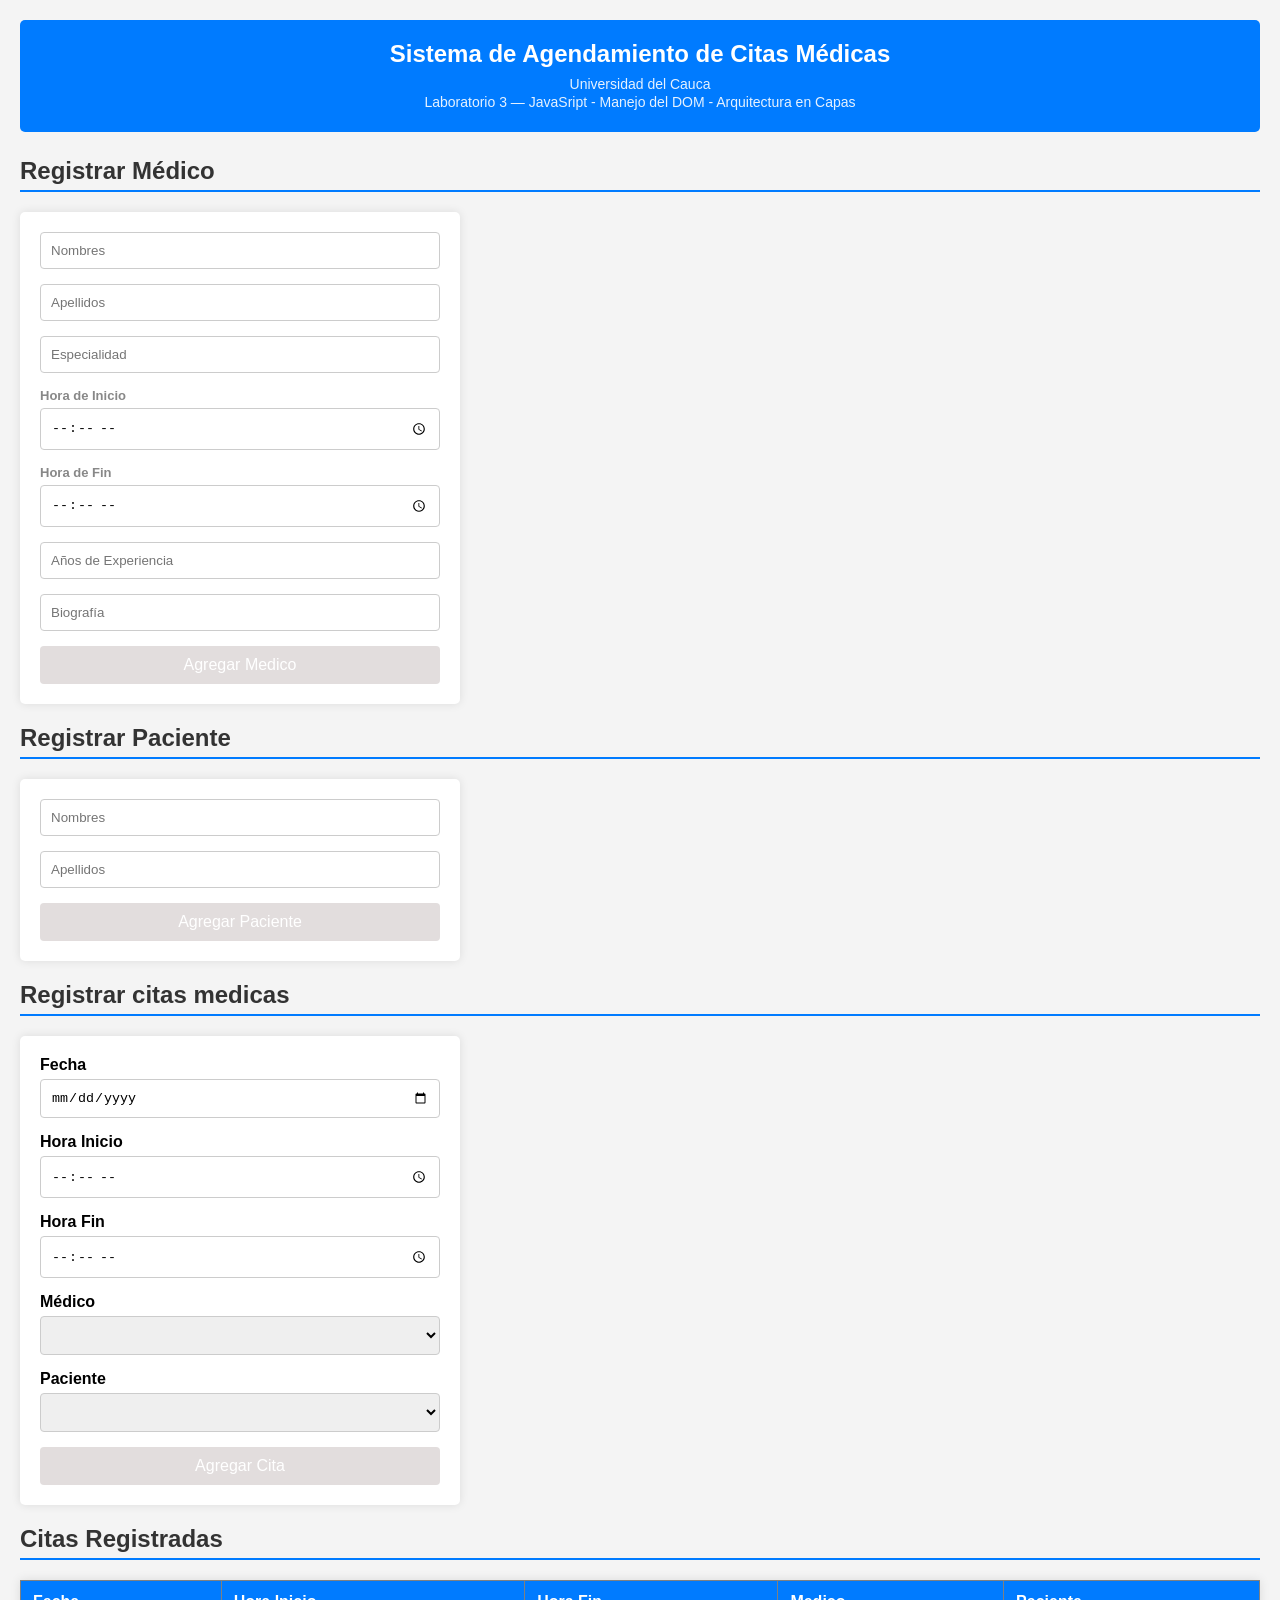
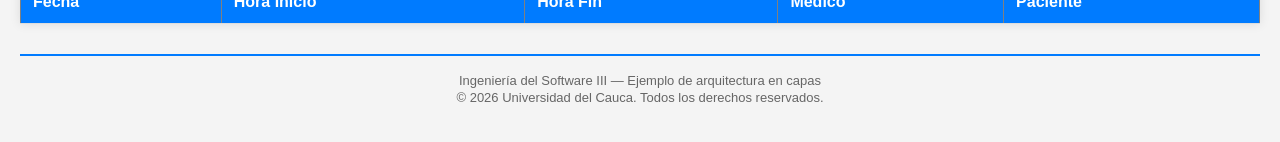
==== index.html @ a494e7c1 "prueba nuevo enrutamiento" ====
<!DOCTYPE html>
<html lang="es">

<head>
  <meta charset="UTF-8">
  <title>Agendamiento de citas médicas</title>
  <link rel="stylesheet" href="capaDePresentacion/css/estilos.css">
</head>

<body>
  <div id="notificaciones" class="notificaciones-contenedor"></div>

  <header class="header-academico">
    <h1>Sistema de Agendamiento de Citas Médicas</h1>
    <p>Universidad del Cauca</p>
    <p>Laboratorio 3 — JavaSript - Manejo del DOM - Arquitectura en Capas</p>
  </header>

  <h2>Registrar Médico</h2>
  <form id="formMedico">
    <input type="text" id="nombresMedico" placeholder="Nombres" required>
    <input type="text" id="apellidosMedico" placeholder="Apellidos" required>
    <input type="text" id="especialidadMedico" placeholder="Especialidad" required>
    <label id="horaInicioLabel">Hora de Inicio</label> <!-- Se mete label pq el placeholder no se ve con el input type="time" -->
    <input type="time" id="horarioAtencionInicio" placeholder="Hora de Inicio" required>
    <label id="horaFinLabel">Hora de Fin</label>
    <input type="time" id="horarioAtencionFin" placeholder="Hora de Fin" required>
    <input type="number" min='0' step='1' id="aniosExperienciaMedico" placeholder="Años de Experiencia" required>
    <!-- Ese min y step es para evitar numeros negativos jasjas-->
    <input type="text" id="biografiaMedico" placeholder="Biografía" required>
    <button type="submit" id="btnAgregarMedico" disabled>Agregar Medico</button>
  </form>

  <h2>Registrar Paciente</h2>
  <form id="formPaciente">
    <input type="text" id="nombresPaciente" placeholder="Nombres" required>
    <input type="text" id="apellidosPaciente" placeholder="Apellidos" required>
    <button type="submit" id="btnAgregarPaciente" disabled>Agregar Paciente</button>
  </form>

  <h2>Registrar citas medicas</h2>
  <form id="formCitas">
    
    <label for="fecha">Fecha</label>
    <input type="date" id="fecha" required>

    <label for="horaInicio">Hora Inicio</label>
    <input type="time" id="horaInicio" required>

    <label for="horaFin">Hora Fin</label>
    <input type="time" id="horaFin" required>

    <label for="medicoSelect">Médico</label>
    <select id="medicoSelect" required></select>

    <label for="pacienteSelect">Paciente</label>
    <select id="pacienteSelect" required></select>
    <button type="submit" id="btnAgregarCita" disabled>Agregar Cita</button>
  </form>

  <h2>Citas Registradas</h2>
  <table border="1">
    <thead>
      <tr>        
        <th>Fecha</th>
        <th>Hora Inicio</th>
        <th>Hora Fin</th>        
        <th>Medico</th>
        <th>Paciente</th>
      </tr>
    </thead>
    <tbody id="tablaCitas"></tbody>
  </table>

  <footer class="footer-academico">
    <p>Ingeniería del Software III — Ejemplo de arquitectura en capas</p>
    <p>&copy; 2026 Universidad del Cauca. Todos los derechos reservados.</p>
  </footer>

  <!-- Archivos JS -->
  <!-- 1. Entidades -->
  <script src="capaDeAccesoADatos/entitys/Medico.js"></script>
  <script src="capaDeAccesoADatos/entitys/Paciente.js"></script>
  <script src="capaDeAccesoADatos/entitys/Cita.js"></script>

  <!-- 2. Repositorios -->
  <script src="capaDeAccesoADatos/repositorios/MedicoRepository.js"></script>
  <script src="capaDeAccesoADatos/repositorios/PacienteRepository.js"></script>
  <script src="capaDeAccesoADatos/repositorios/CitaRepository.js"></script>

  <!-- 3. Fachadas -->
  <script src="fachadaServices/gestionarMedicosServices.js"></script>
  <script src="fachadaServices/gestionarPacientesServices.js"></script>
  <script src="fachadaServices/gestionarCitasServices.js"></script>

  <!-- 4. Vista (estos sí están en la misma carpeta que index.html) -->
  <script src="notificaciones.js"></script>
  <script src="logicaMedico.js"></script>
  <script src="logicaPaciente.js"></script>
  <script src="logicaCita.js"></script>


</body>
</html>
---- capaDePresentacion/css/estilos.css ----
body {
    font-family: Arial, sans-serif;
    margin: 20px;
    background-color: #f4f4f4;
}
/* Estilito para que pareza un placeholder jasjas */
#horaInicioLabel, #horaFinLabel {
      color: #888888;
  font-family: Arial, sans-serif;
  font-size: 13px;
  opacity: 1;
}

h2 {
    color: #333;
    border-bottom: 2px solid #007bff;
    padding-bottom: 5px;
}

/* Encabezado académico */
.header-academico {
    background-color: #007bff;
    color: #fff;
    padding: 20px;
    margin-bottom: 25px;
    border-radius: 5px;
    text-align: center;
}

.header-academico h1 {
    margin: 0 0 8px;
    font-size: 24px;
}

.header-academico p {
    margin: 2px 0;
    font-size: 14px;
    opacity: 0.9;
}

/* Pie de página académico */
.footer-academico {
    margin-top: 30px;
    padding: 15px;
    text-align: center;
    color: #666;
    font-size: 13px;
    border-top: 2px solid #007bff;
}

.footer-academico p {
    margin: 2px 0;
}

/* Estilos para los formularios */
form {
    background: #fff;
    padding: 20px;
    margin-bottom: 20px;
    border-radius: 5px;
    box-shadow: 0 0 10px rgba(0, 0, 0, 0.1);
    max-width: 400px;
}

label {
    font-family: Arial, sans-serif;
    display: block;
    margin-bottom: 5px;
    font-weight: bold;
}

input[type="text"],
input[type="date"],
input[type="time"],
input[type="number"],/* Se mete este para que tambien quede alineado con el formulario porque no incluia el number */
select {
    width: 100%;
    padding: 10px;
    margin-bottom: 15px;
    border: 1px solid #ccc;
    border-radius: 4px;
    box-sizing: border-box; /* Ensures padding doesn't affect width */
}

button {
    width: 100%;
    padding: 10px;
    background-color: #28a745;
    color: white;
    border: none;
    border-radius: 4px;
    cursor: pointer;
    font-size: 16px;
}

button:hover {
    background-color: #218838;
}

button:disabled {
    background-color: #e2dddd;
    cursor: not-allowed;
}

/* Estilos para la tabla */
table {
    width: 100%;
    border-collapse: collapse;
    margin-top: 20px;
    background: #fff;
    box-shadow: 0 0 10px rgba(0, 0, 0, 0.1);
}

table th, table td {
    padding: 12px;
    text-align: left;
    border-bottom: 1px solid #ddd;
}

table th {
    background-color: #007bff;
    color: white;
}

table tr:hover {
    background-color: #f1f1f1;
}

/* Notificaciones tipo "toast" */
.notificaciones-contenedor {
    position: fixed;
    top: 20px;
    right: 20px;
    display: flex;
    flex-direction: column;
    gap: 10px;
    z-index: 1000;
}

.notificacion {
    min-width: 220px;
    padding: 12px 16px;
    border-radius: 4px;
    color: #fff;
    box-shadow: 0 2px 8px rgba(0, 0, 0, 0.2);
    animation: aparecer 0.3s ease-out;
}

.notificacion-exito {
    background-color: #28a745;
}

.notificacion-error {
    background-color: #dc3545;
}

@keyframes aparecer {
    from { opacity: 0; transform: translateX(20px); }
    to { opacity: 1; transform: translateX(0); }
}
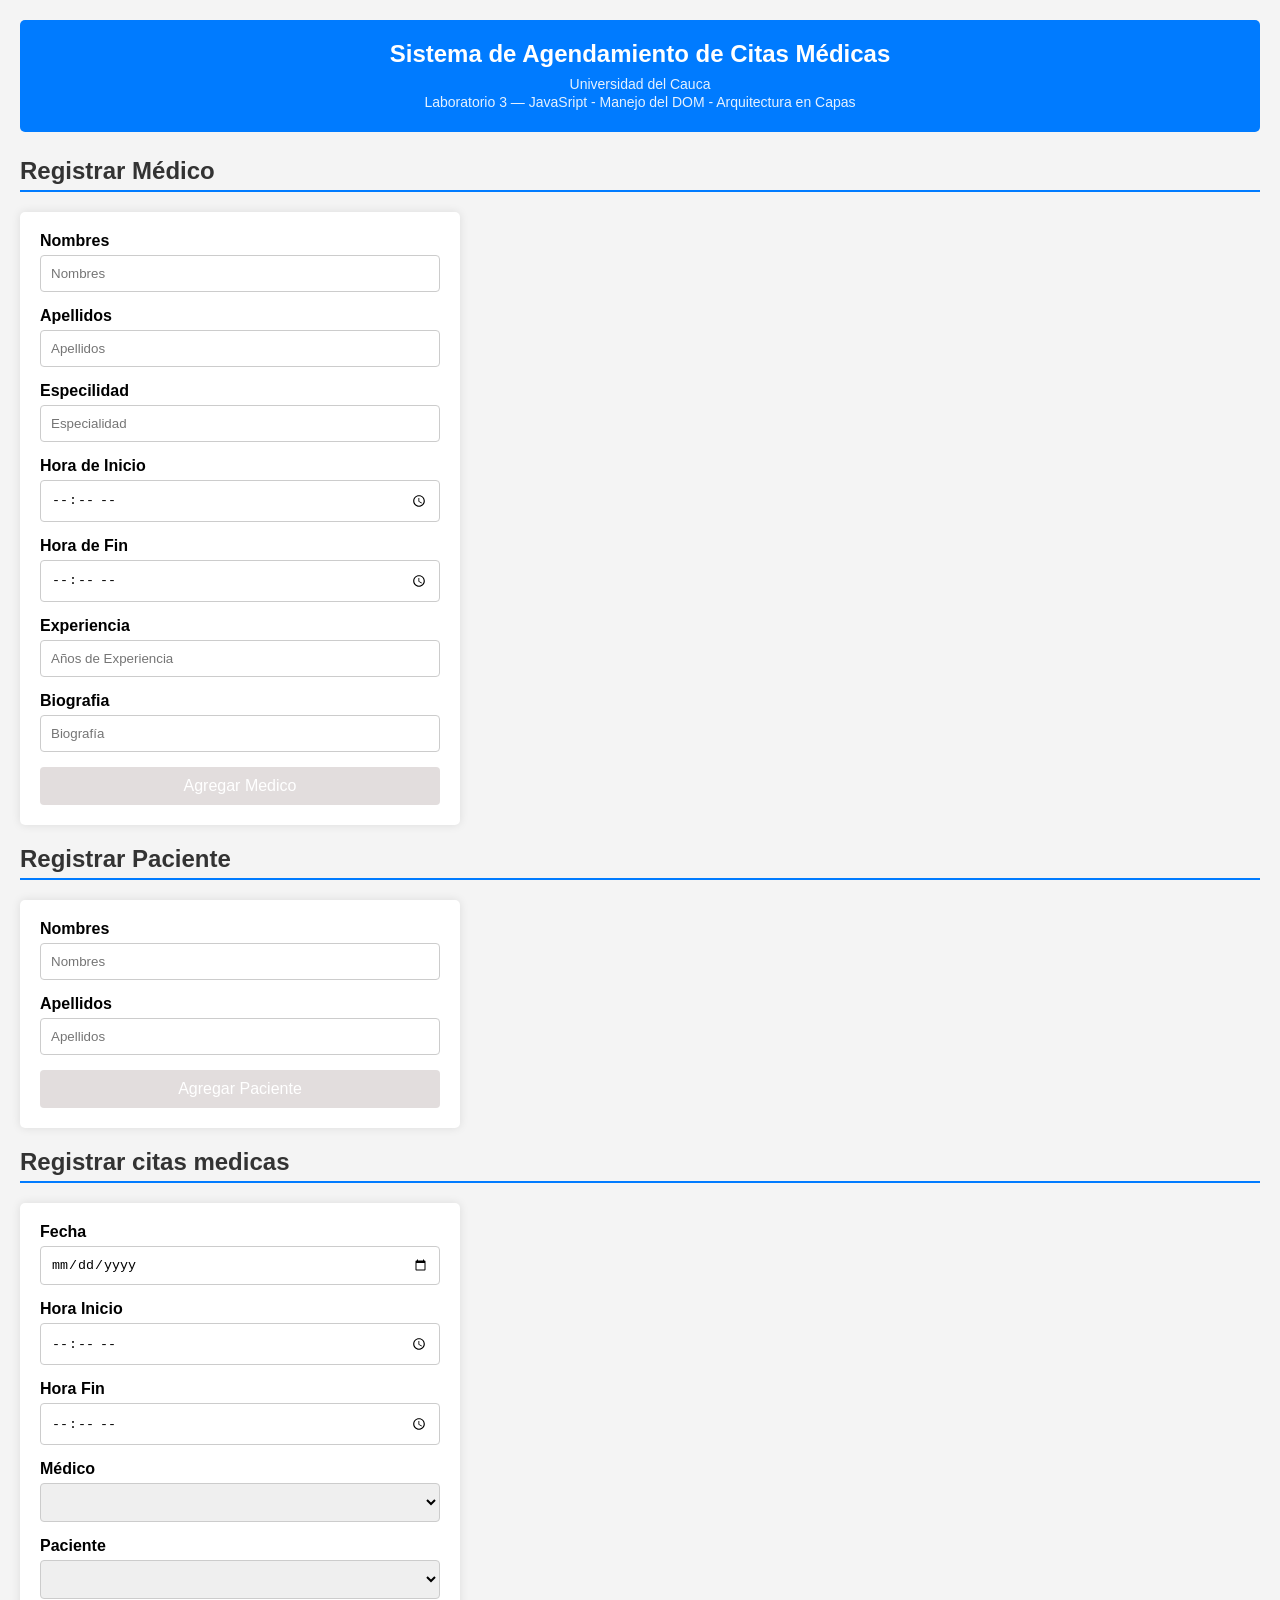
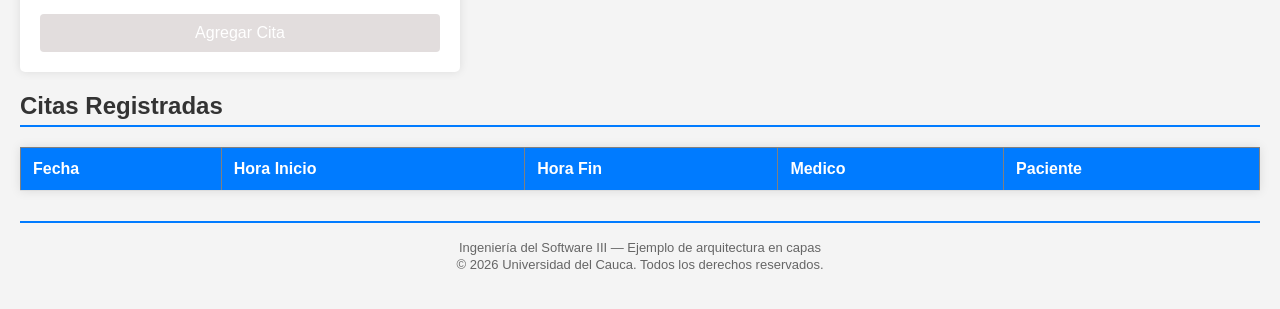
==== commit b5fbf47d: "Focos en formulario" ====
--- a/index.html
+++ b/index.html
@@ -18,22 +18,29 @@
 
   <h2>Registrar Médico</h2>
   <form id="formMedico">
+    <label for="nombresMedico">Nombres</label>
     <input type="text" id="nombresMedico" placeholder="Nombres" required>
+    <label for="apellidosMedico">Apellidos</label>
     <input type="text" id="apellidosMedico" placeholder="Apellidos" required>
+    <label for="especialidadMedico">Especilidad</label>
     <input type="text" id="especialidadMedico" placeholder="Especialidad" required>
-    <label id="horaInicioLabel">Hora de Inicio</label> <!-- Se mete label pq el placeholder no se ve con el input type="time" -->
+    <label for="horarioAtencionInicio "id="horaInicioLabel">Hora de Inicio</label> <!-- Se mete label pq el placeholder no se ve con el input type="time" -->
     <input type="time" id="horarioAtencionInicio" placeholder="Hora de Inicio" required>
-    <label id="horaFinLabel">Hora de Fin</label>
+    <label for="horarioAtencionFin" id="horaFinLabel">Hora de Fin</label>
     <input type="time" id="horarioAtencionFin" placeholder="Hora de Fin" required>
+    <label for="aniosExperiencia">Experiencia </label>
     <input type="number" min='0' step='1' id="aniosExperienciaMedico" placeholder="Años de Experiencia" required>
     <!-- Ese min y step es para evitar numeros negativos jasjas-->
+     <label for="biografiaMedico">Biografia</label>
     <input type="text" id="biografiaMedico" placeholder="Biografía" required>
     <button type="submit" id="btnAgregarMedico" disabled>Agregar Medico</button>
   </form>
 
   <h2>Registrar Paciente</h2>
   <form id="formPaciente">
+    <label for="nombresPaciente">Nombres</label>
     <input type="text" id="nombresPaciente" placeholder="Nombres" required>
+    <label for="apellidosPaciente">Apellidos</label>
     <input type="text" id="apellidosPaciente" placeholder="Apellidos" required>
     <button type="submit" id="btnAgregarPaciente" disabled>Agregar Paciente</button>
   </form>
@@ -94,10 +101,10 @@
   <script src="fachadaServices/gestionarCitasServices.js"></script>
 
   <!-- 4. Vista (estos sí están en la misma carpeta que index.html) -->
-  <script src="notificaciones.js"></script>
-  <script src="logicaMedico.js"></script>
-  <script src="logicaPaciente.js"></script>
-  <script src="logicaCita.js"></script>
+  <script src="capaDePresentacion/notificaciones.js"></script>
+  <script src="capaDePresentacion/logicaMedico.js"></script>
+  <script src="capaDePresentacion/logicaPaciente.js"></script>
+  <script src="capaDePresentacion/logicaCita.js"></script>
 
 
 </body>
--- a/capaDePresentacion/css/estilos.css
+++ b/capaDePresentacion/css/estilos.css
@@ -3,13 +3,14 @@
     margin: 20px;
     background-color: #f4f4f4;
 }
-/* Estilito para que pareza un placeholder jasjas */
+/* Estilito para que pareza un placeholder jasjas 
 #horaInicioLabel, #horaFinLabel {
       color: #888888;
   font-family: Arial, sans-serif;
   font-size: 13px;
   opacity: 1;
 }
+  */
 
 h2 {
     color: #333;
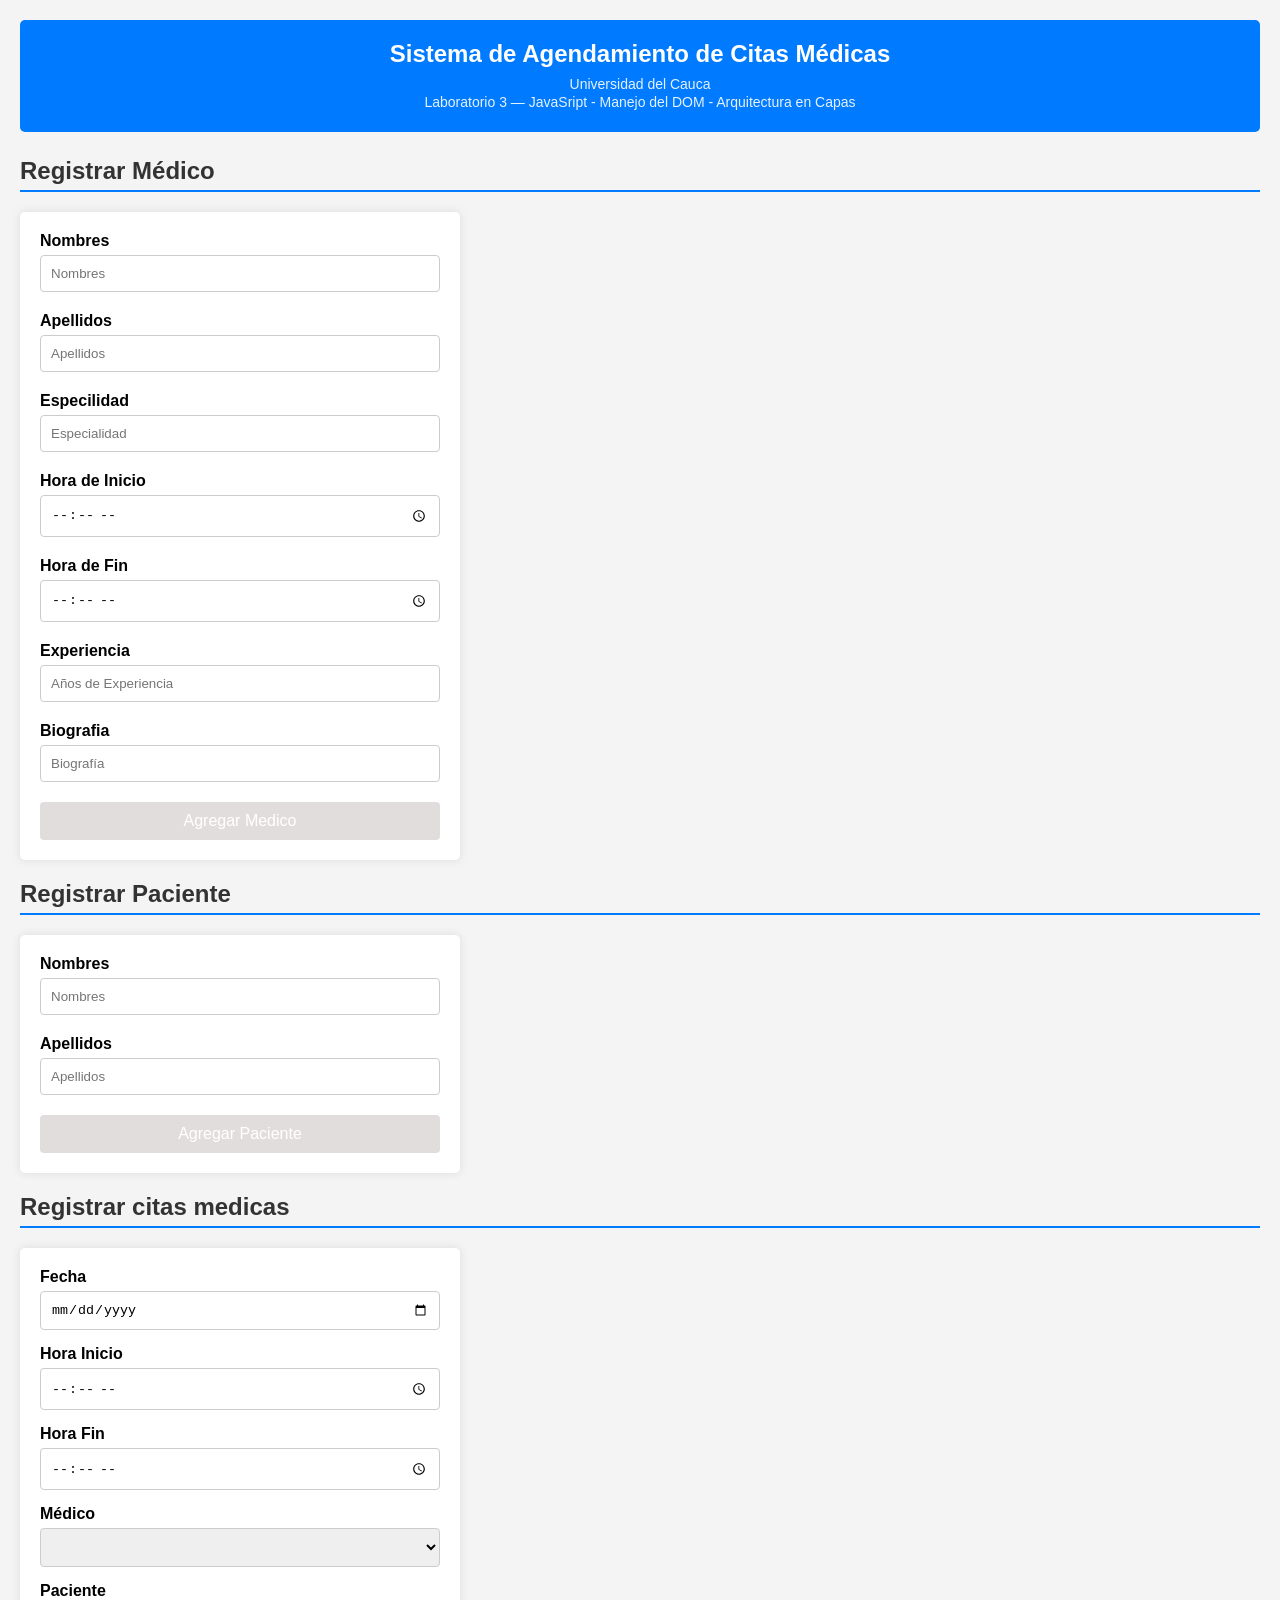
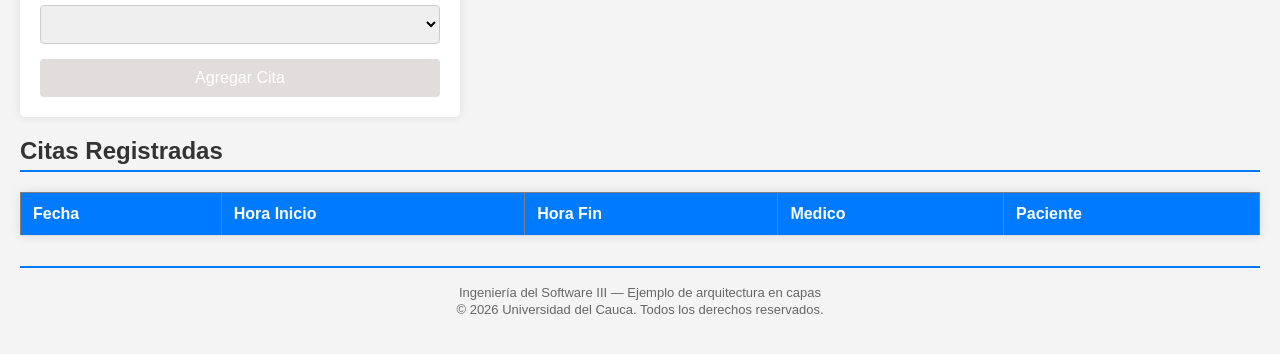
==== commit 16911759: "Validaciones formulario" ====
--- a/index.html
+++ b/index.html
@@ -20,19 +20,26 @@
   <form id="formMedico">
     <label for="nombresMedico">Nombres</label>
     <input type="text" id="nombresMedico" placeholder="Nombres" required>
+    <label class ="error" id="errorNombresMedico" class="mensaje-error"></label>
     <label for="apellidosMedico">Apellidos</label>
     <input type="text" id="apellidosMedico" placeholder="Apellidos" required>
+    <label class="error" id="errorApellidosMedico" class="mensaje-error"></label>
     <label for="especialidadMedico">Especilidad</label>
     <input type="text" id="especialidadMedico" placeholder="Especialidad" required>
+    <label class="error" id="errorEspecialidadMedico" class="mensaje-error"></label>
     <label for="horarioAtencionInicio "id="horaInicioLabel">Hora de Inicio</label> <!-- Se mete label pq el placeholder no se ve con el input type="time" -->
     <input type="time" id="horarioAtencionInicio" placeholder="Hora de Inicio" required>
+    <label class ="error" id="errorHorarioAtencionInicio" class="mensaje-error"></label>
     <label for="horarioAtencionFin" id="horaFinLabel">Hora de Fin</label>
     <input type="time" id="horarioAtencionFin" placeholder="Hora de Fin" required>
+    <label class="error" id="errorHorarioAtencionFin" class="mensaje-error"></label>
     <label for="aniosExperiencia">Experiencia </label>
     <input type="number" min='0' step='1' id="aniosExperienciaMedico" placeholder="Años de Experiencia" required>
+    <label class="error" id="errorAniosExperienciaMedico" class="mensaje-error"></label>
     <!-- Ese min y step es para evitar numeros negativos jasjas-->
      <label for="biografiaMedico">Biografia</label>
     <input type="text" id="biografiaMedico" placeholder="Biografía" required>
+    <label class="error" id="errorBiografiaMedico" class="mensaje-error"></label>
     <button type="submit" id="btnAgregarMedico" disabled>Agregar Medico</button>
   </form>
 
@@ -40,8 +47,10 @@
   <form id="formPaciente">
     <label for="nombresPaciente">Nombres</label>
     <input type="text" id="nombresPaciente" placeholder="Nombres" required>
+    <label class="error" id="errorNombresPaciente" class="mensaje-error"></label>
     <label for="apellidosPaciente">Apellidos</label>
     <input type="text" id="apellidosPaciente" placeholder="Apellidos" required>
+    <label class="error" id="errorApellidosPaciente" class="mensaje-error"></label>
     <button type="submit" id="btnAgregarPaciente" disabled>Agregar Paciente</button>
   </form>
 
@@ -106,6 +115,8 @@
   <script src="capaDePresentacion/logicaPaciente.js"></script>
   <script src="capaDePresentacion/logicaCita.js"></script>
 
+  <!--5. Validacion-->
+  <script src="validaciones/validacion.js"></script>
 
 </body>
 </html>
--- a/capaDePresentacion/css/estilos.css
+++ b/capaDePresentacion/css/estilos.css
@@ -155,6 +155,11 @@
     background-color: #dc3545;
 }
 
+.error {
+    color: red;
+    font-size: 12px;
+}
+
 @keyframes aparecer {
     from { opacity: 0; transform: translateX(20px); }
     to { opacity: 1; transform: translateX(0); }
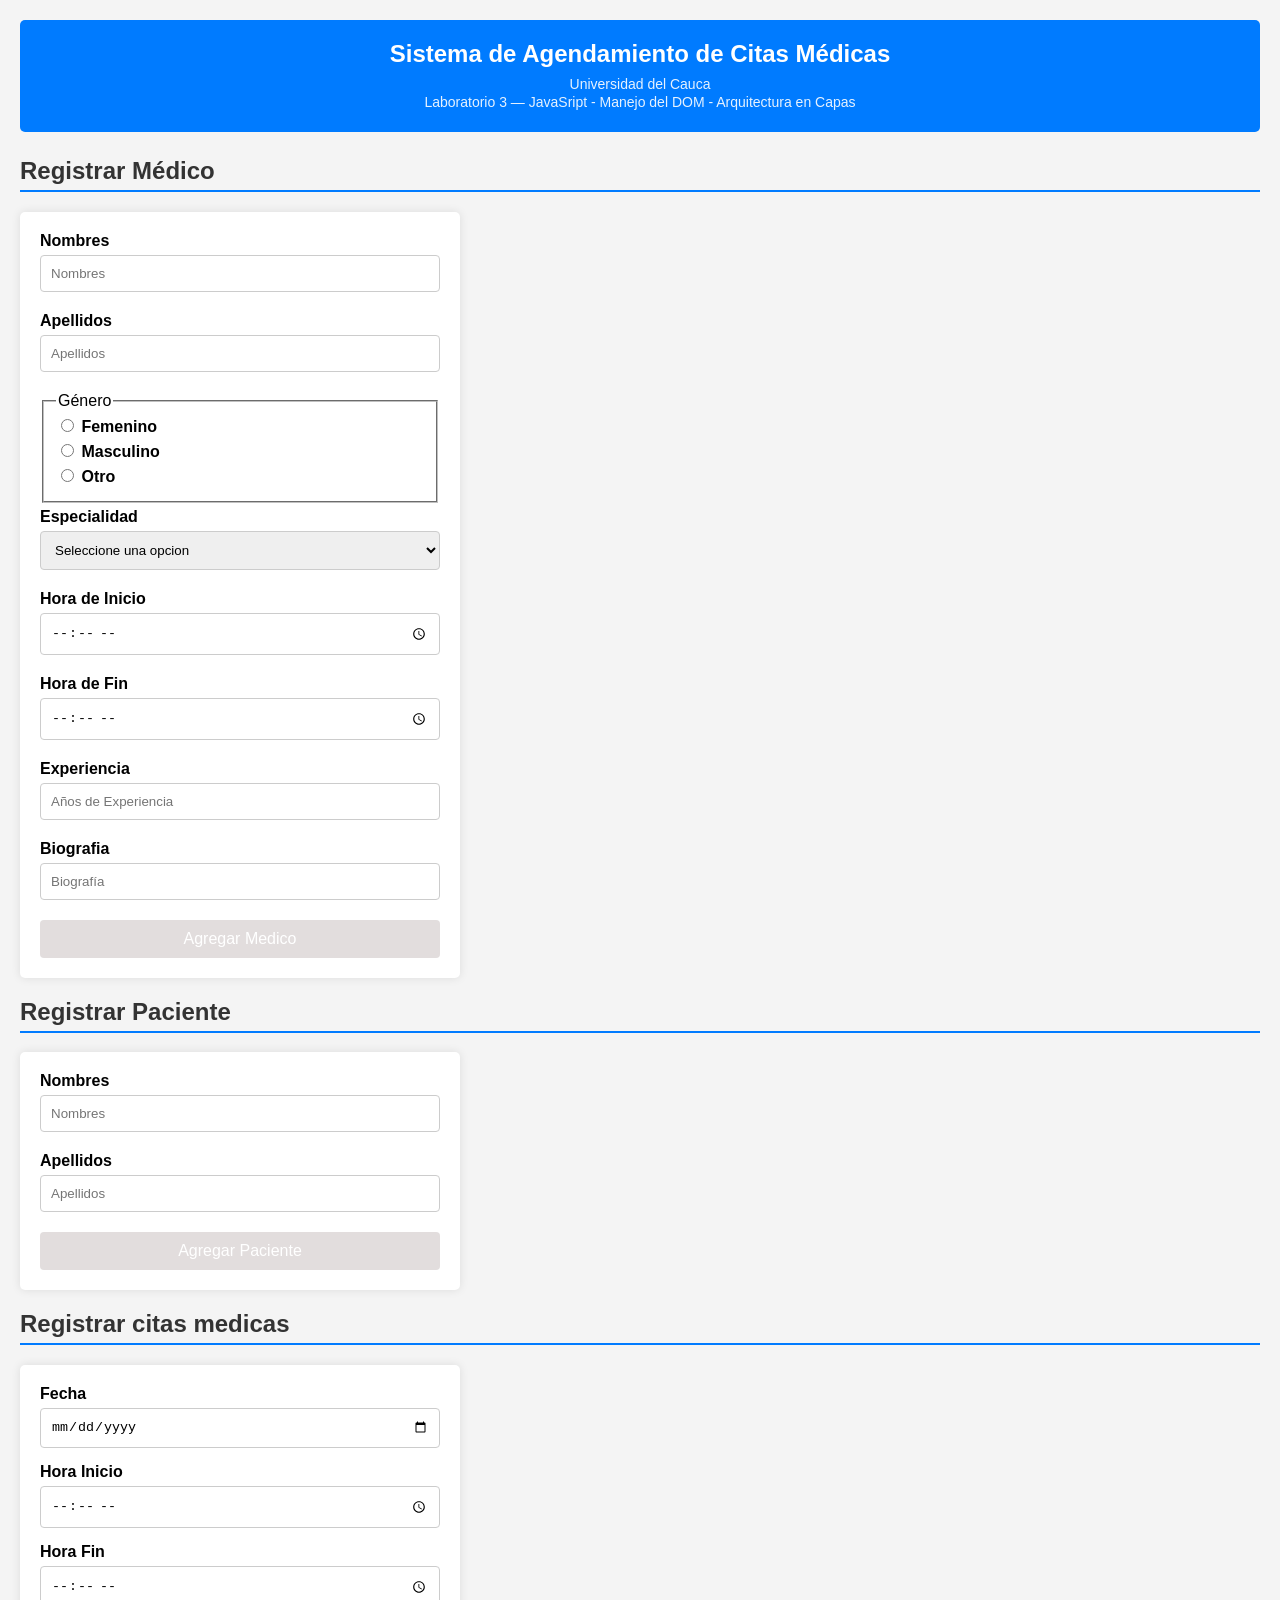
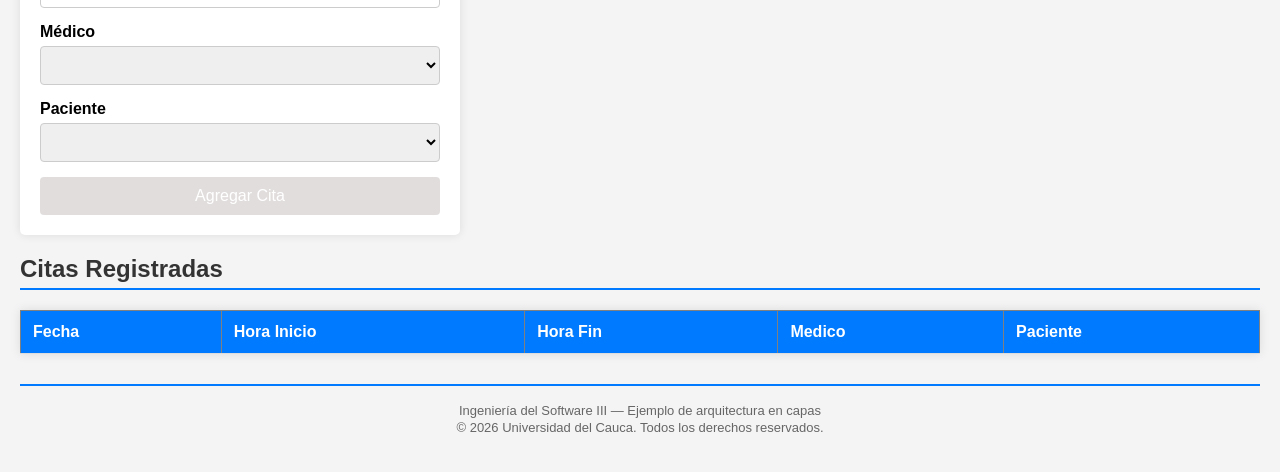
==== commit ac083d77: "Funciona alertas de campos y cambio de foco" ====
--- a/index.html
+++ b/index.html
@@ -24,8 +24,22 @@
     <label for="apellidosMedico">Apellidos</label>
     <input type="text" id="apellidosMedico" placeholder="Apellidos" required>
     <label class="error" id="errorApellidosMedico" class="mensaje-error"></label>
-    <label for="especialidadMedico">Especilidad</label>
-    <input type="text" id="especialidadMedico" placeholder="Especialidad" required>
+    <fieldset>
+      <legend>Género</legend>
+      <label><input type="radio" name="genero" value="femenino" required> Femenino</label>
+      <label><input type="radio" name="genero" value="masculino"> Masculino</label>
+      <label><input type="radio" name="genero" value="otro"> Otro</label>
+    </fieldset>
+    <label class="error" id="errorGeneroMedico" class="mensaje-error"></label>
+    <label for="especialidadMedico">Especialidad</label>
+  <!---<input type="text" id="especialidadMedico" placeholder="Especialidad" required>-->
+  <select id="especialidadMedico" placeholder="Especilidad" required>
+    <option value="" disabled selected hidden>Seleccione una opcion</option>
+    <option value="fonoaudilogia">Fonoaudiologia</option>
+    <option value="fonoaudilogia">Fisioterapia</option>
+    <option value="fonoaudilogia">Dermatologia</option>
+    <option value="fonoaudilogia">Cardiologia</option>
+  </select>
     <label class="error" id="errorEspecialidadMedico" class="mensaje-error"></label>
     <label for="horarioAtencionInicio "id="horaInicioLabel">Hora de Inicio</label> <!-- Se mete label pq el placeholder no se ve con el input type="time" -->
     <input type="time" id="horarioAtencionInicio" placeholder="Hora de Inicio" required>
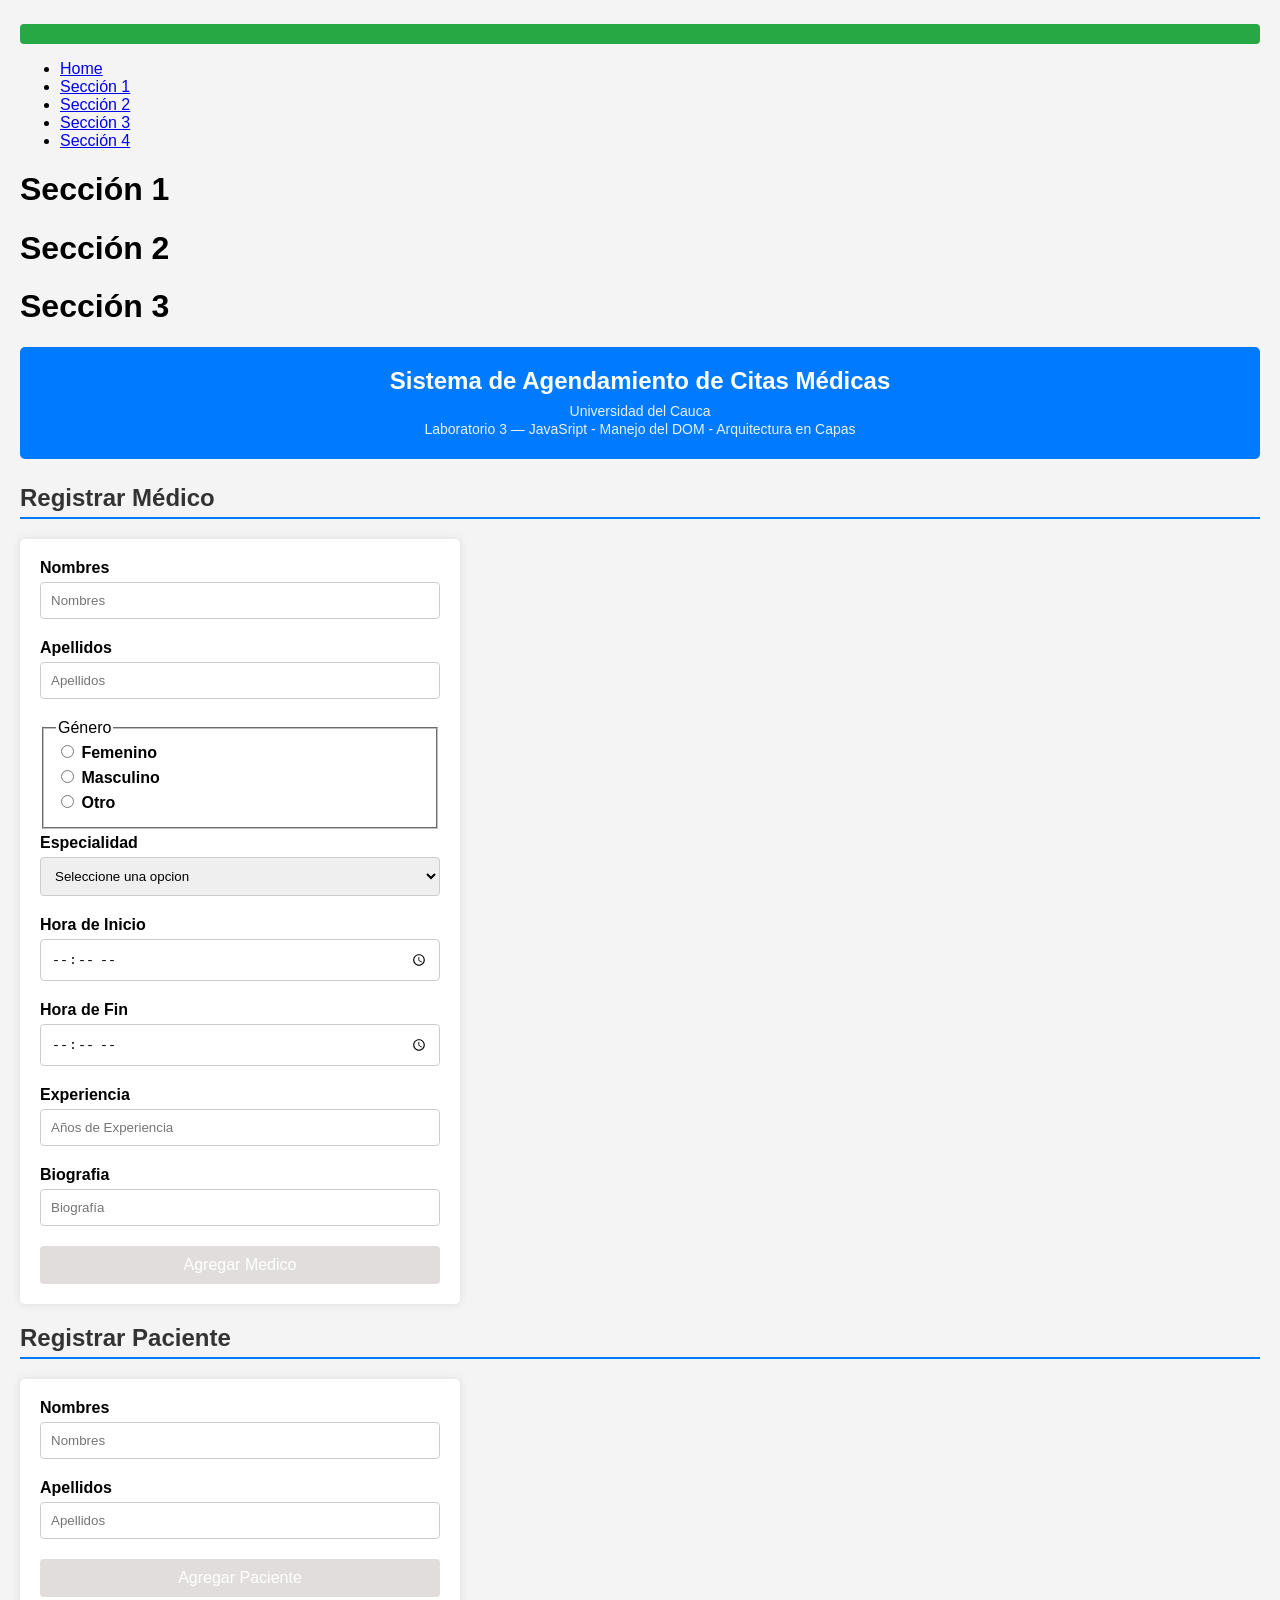
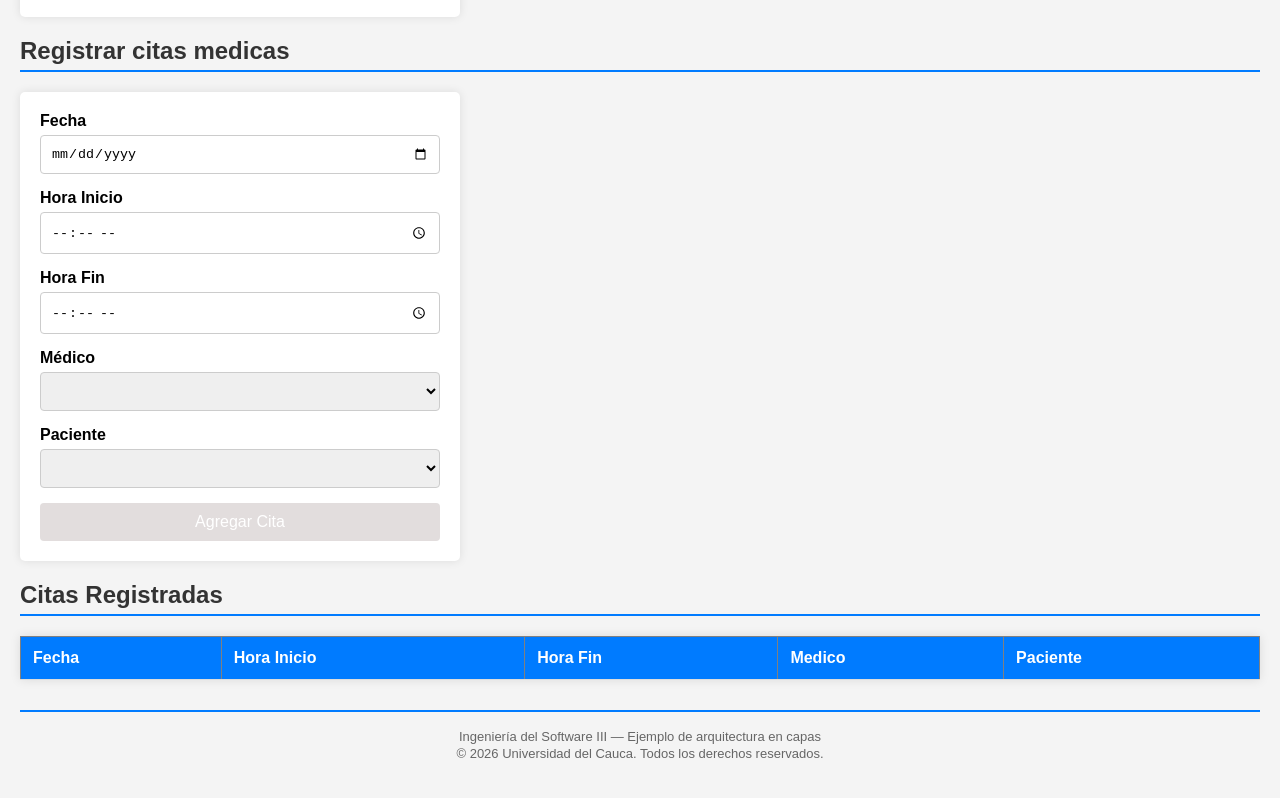
==== commit 3481be04: "Agrego secciones" ====
--- a/index.html
+++ b/index.html
@@ -9,6 +9,45 @@
 
 <body>
   <div id="notificaciones" class="notificaciones-contenedor"></div>
+  <nav class="navbar navbar-expand-lg navbar-dark bg-primary">
+    <div class="container-fluid">      
+      <button class="navbar-toggler" type="button" data-bs-toggle="collapse" 
+      data-bs-target="#navbarNav" aria-controls="navbarNav" aria-expanded="false" aria-label="Toggle navigation">
+        <span class="navbar-toggler-icon"></span>
+      </button>
+      <div class="collapse navbar-collapse" id="navbarNav">
+        <ul class="navbar-nav">
+          <li class="nav-item">
+            <a class="nav-link active" aria-current="page" href="#">Home</a>
+          </li>
+          <li class="nav-item">
+            <a class="nav-link" href="#seccion1">Sección 1</a>
+          </li>
+          <li class="nav-item">
+            <a class="nav-link" href="#seccion2">Sección 2</a>
+          </li>
+          <li class="nav-item">
+            <a class="nav-link" href="#seccion3">Sección 3</a>
+          </li>
+          <li class="nav-item">
+            <a class="nav-link" href="#seccion4">Sección 4</a>
+          </li>
+        </ul>
+      </div>
+    </div>
+  </nav>
+
+  <div class="container-fluid mt-5" id="seccion1">
+    <h1>Sección 1</h1>      
+  </div>
+
+  <div class="container-fluid" id="seccion2">
+    <h1>Sección 2</h1>    
+  </div>
+
+  <div class="container-fluid" id="seccion3">
+    <h1>Sección 3</h1> 
+  </div>
 
   <header class="header-academico">
     <h1>Sistema de Agendamiento de Citas Médicas</h1>
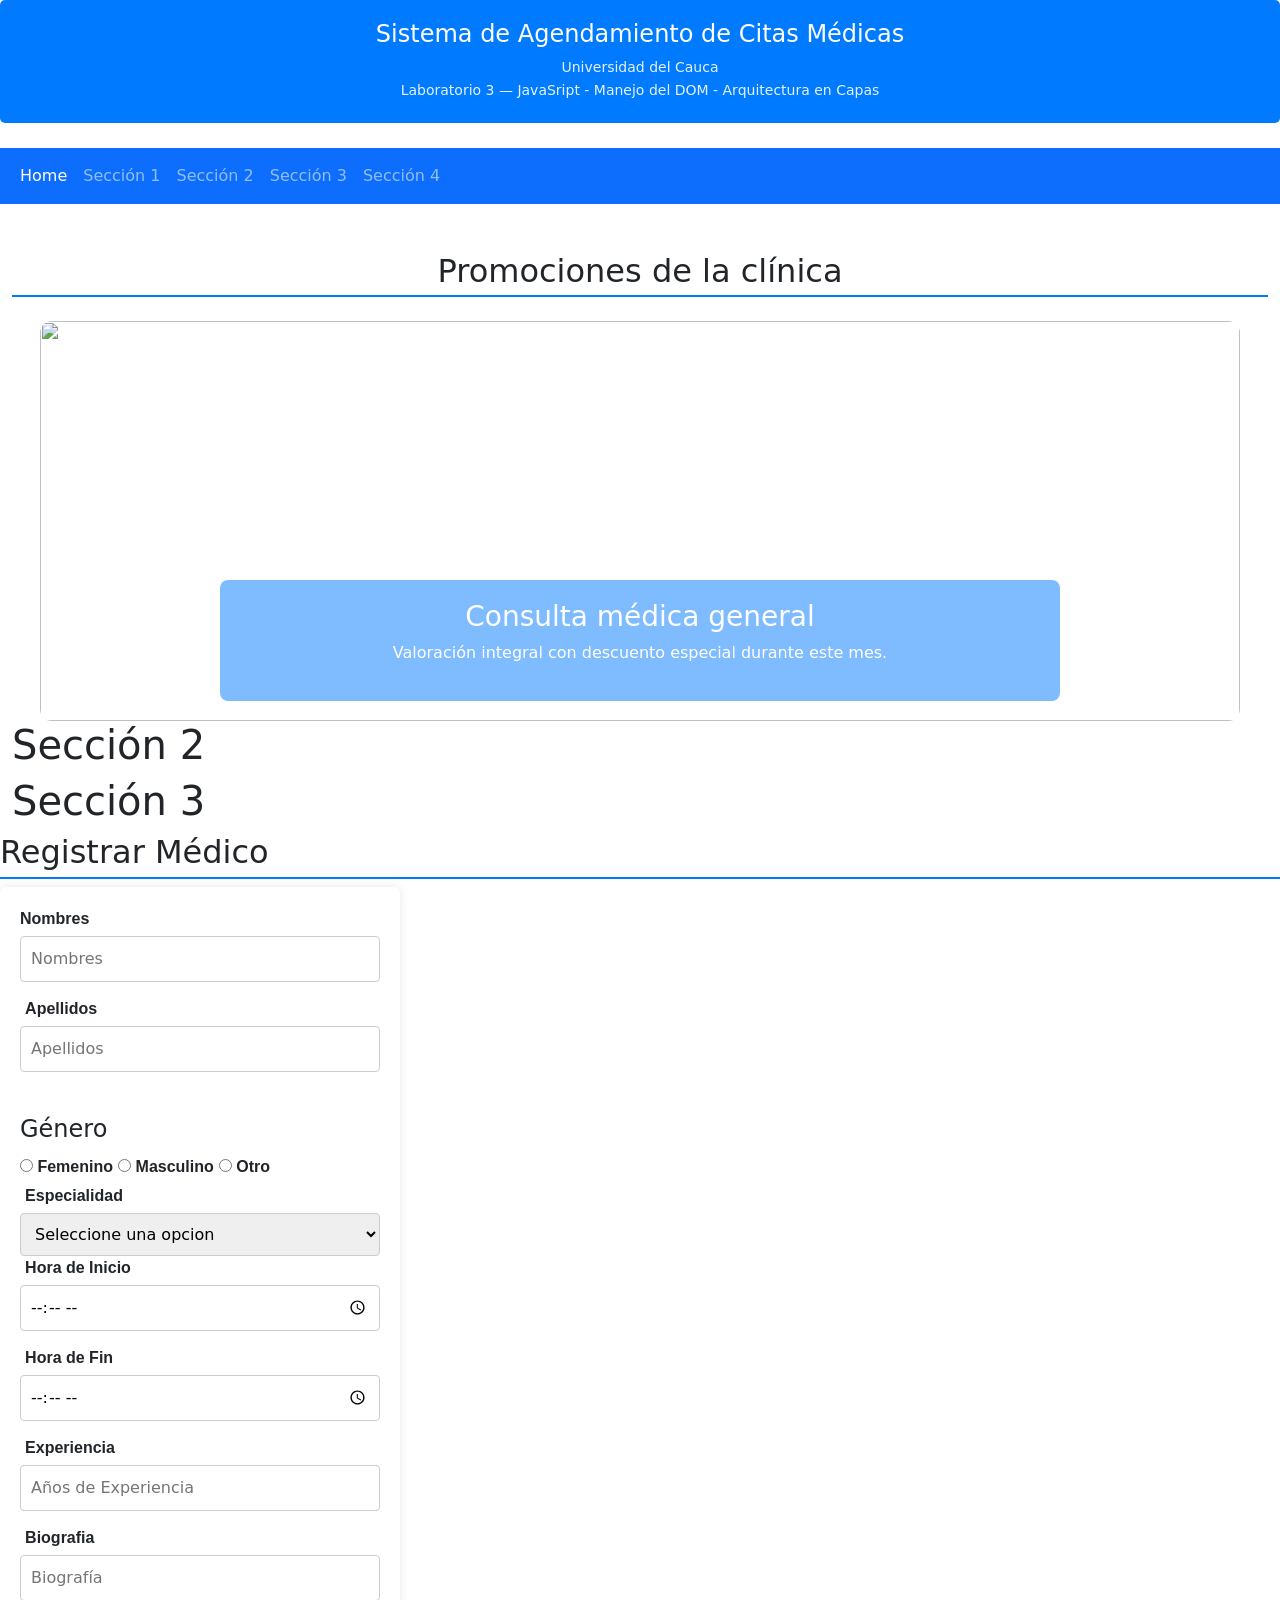
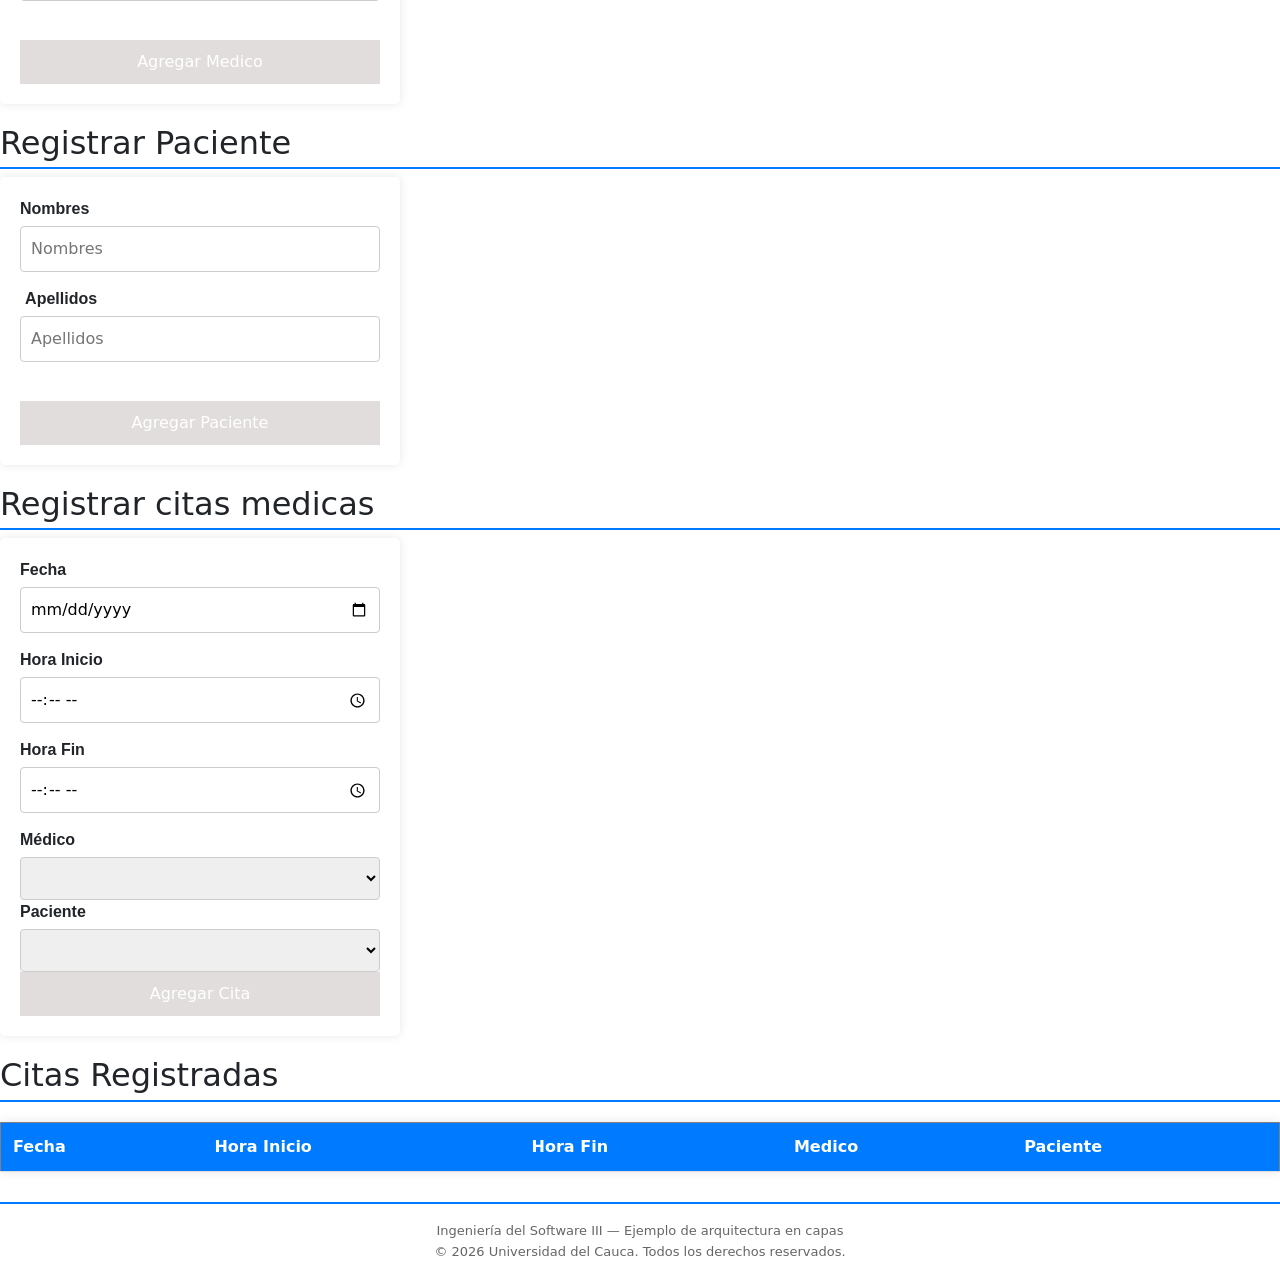
==== commit 11c42687: "Seccion1: Agrego carrusel y estilos para el carrusel. Pendiente mejorar imagenes de referencia." ====
--- a/index.html
+++ b/index.html
@@ -5,13 +5,26 @@
   <meta charset="UTF-8">
   <title>Agendamiento de citas médicas</title>
   <link rel="stylesheet" href="capaDePresentacion/css/estilos.css">
+    <link href="https://cdn.jsdelivr.net/npm/bootstrap@5.3.0/dist/css/bootstrap.min.css" rel="stylesheet">
+  <link rel="stylesheet" href="https://cdnjs.cloudflare.com/ajax/libs/font-awesome/6.0.0-beta3/css/all.min.css">
+  <script src="https://cdn.jsdelivr.net/npm/bootstrap@5.3.0/dist/js/bootstrap.bundle.min.js"></script>
+  <link rel="stylesheet" href="https://cdn.jsdelivr.net/npm/toastify-js/src/toastify.min.css">
+  <script src="https://cdn.jsdelivr.net/npm/toastify-js"></script>
 </head>
 
 <body>
+<!-- Notificaciones , no mover -->
   <div id="notificaciones" class="notificaciones-contenedor"></div>
+  <!-- Header acá -->
+     <header class="header-academico">
+    <h1>Sistema de Agendamiento de Citas Médicas</h1>
+    <p>Universidad del Cauca</p>
+    <p>Laboratorio 3 — JavaSript - Manejo del DOM - Arquitectura en Capas</p>
+  </header>
+  
   <nav class="navbar navbar-expand-lg navbar-dark bg-primary">
-    <div class="container-fluid">      
-      <button class="navbar-toggler" type="button" data-bs-toggle="collapse" 
+    <div class="container-fluid">
+      <button class="navbar-toggler" type="button" data-bs-toggle="collapse"
       data-bs-target="#navbarNav" aria-controls="navbarNav" aria-expanded="false" aria-label="Toggle navigation">
         <span class="navbar-toggler-icon"></span>
       </button>
@@ -37,23 +50,69 @@
     </div>
   </nav>
 
-  <div class="container-fluid mt-5" id="seccion1">
-    <h1>Sección 1</h1>      
+<!-- Carrusel de seccion 1-->
+  <!-- El container fluid nos permite usar todo el ancho disponible -->
+<section class="container-fluid mt-5" id="seccion1">
+  <h2 class="text-center mb-4">Promociones de la clínica</h2>
+
+  <div class="carrusel-contenedor">
+    <div id="carouselPromociones" class="carousel slide" data-bs-ride="carousel">
+      <div class="carousel-inner">
+
+<div class="carousel-item active">                                                                                  <!-- Este dblock para evitar espacios adicionales y el w100 para usar todo el ancho del contenedor         -->
+          <img src="https://images.unsplash.com/photo-1576091160399-112ba8d25d1d?auto=format&fit=crop&w=1200&q=80" class="d-block w-100" >
+          <div class="carousel-caption">
+            <h3>Consulta médica general</h3>
+            <p>Valoración integral con descuento especial durante este mes.</p>
+          </div>
+        </div>
+
+        <div class="carousel-item">
+          <img
+            src="https://images.unsplash.com/photo-1559757175-0eb30cd8c063?auto=format&fit=crop&w=1200&q=80"
+            class="d-block w-100"
+            >
+          <div class="carousel-caption">
+            <h3>Consulta médica especializada</h3>
+            <p>Programa tu revisión medica especializada en diferentes áreas.</p>
+          </div>
+        </div>
+
+        <div class="carousel-item">
+          <img
+            src="https://images.unsplash.com/photo-1538108149393-fbbd81895907?auto=format&fit=crop&w=1200&q=80"
+            class="d-block w-100"
+            >
+          <div class="carousel-caption">
+            <h3>Atención especializada</h3>
+            <p>Obtén beneficios en tu primera cita con especialistas.</p>
+          </div>
+        </div>
+
+      </div>
+<!-- Controles del carrusel reutilizados del ejemplo -->
+      <button class="carousel-control-prev" type="button" data-bs-target="#carouselPromociones" data-bs-slide="prev">
+        <span class="carousel-control-prev-icon"></span>
+        <span class="visually-hidden">Anterior</span>
+      </button>
+
+      <button class="carousel-control-next" type="button" data-bs-target="#carouselPromociones" data-bs-slide="next">
+        <span class="carousel-control-next-icon"></span>
+        <span class="visually-hidden">Siguiente</span>
+      </button>
+    </div>
   </div>
+</section>
 
   <div class="container-fluid" id="seccion2">
-    <h1>Sección 2</h1>    
+    <h1>Sección 2</h1>
   </div>
 
   <div class="container-fluid" id="seccion3">
-    <h1>Sección 3</h1> 
+    <h1>Sección 3</h1>
   </div>
 
-  <header class="header-academico">
-    <h1>Sistema de Agendamiento de Citas Médicas</h1>
-    <p>Universidad del Cauca</p>
-    <p>Laboratorio 3 — JavaSript - Manejo del DOM - Arquitectura en Capas</p>
-  </header>
+
 
   <h2>Registrar Médico</h2>
   <form id="formMedico">
@@ -109,7 +168,7 @@
 
   <h2>Registrar citas medicas</h2>
   <form id="formCitas">
-    
+
     <label for="fecha">Fecha</label>
     <input type="date" id="fecha" required>
 
@@ -130,10 +189,10 @@
   <h2>Citas Registradas</h2>
   <table border="1">
     <thead>
-      <tr>        
+      <tr>
         <th>Fecha</th>
         <th>Hora Inicio</th>
-        <th>Hora Fin</th>        
+        <th>Hora Fin</th>
         <th>Medico</th>
         <th>Paciente</th>
       </tr>
--- a/capaDePresentacion/css/estilos.css
+++ b/capaDePresentacion/css/estilos.css
@@ -119,7 +119,7 @@
 }
 
 table th {
-    background-color: #007bff;
+    background-color: rgb(0, 123, 255);
     color: white;
 }
 
@@ -163,4 +163,34 @@
 @keyframes aparecer {
     from { opacity: 0; transform: translateX(20px); }
     to { opacity: 1; transform: translateX(0); }
-}+}
+
+/* Carrusel */
+.carrusel-contenedor {
+    /* Aca con un tamaño adecuado , ni fu ni fa */
+  max-width: 1200px;
+  max-height: 400px;
+  margin: 0 auto;
+  /* Este es por si la imagen es muy grande, no se muestra por eso el valor es hidden  */
+  overflow: hidden;
+  /* curvita en el borde , melo */
+  border-radius: 12px;
+}
+
+.carrusel-contenedor img {
+  height: 400px;
+  object-fit: cover;
+}
+
+.carousel-caption {
+  background-color: rgba(0, 123, 255, 0.5); /* Descubri que el rgba te permite usar transparencia en el color del fondo, viene bien para mantener todo de un solo tono */
+  border-radius: 8px;
+  padding: 12px;
+}
+/* Esta vuelta hace que las imagenes reduzcan su altura en pantallas pequeñas */
+@media (max-width: 768px) {
+  .carrusel-contenedor img {
+    height: 260px;
+  }
+}
+/* Fin carrusel */
